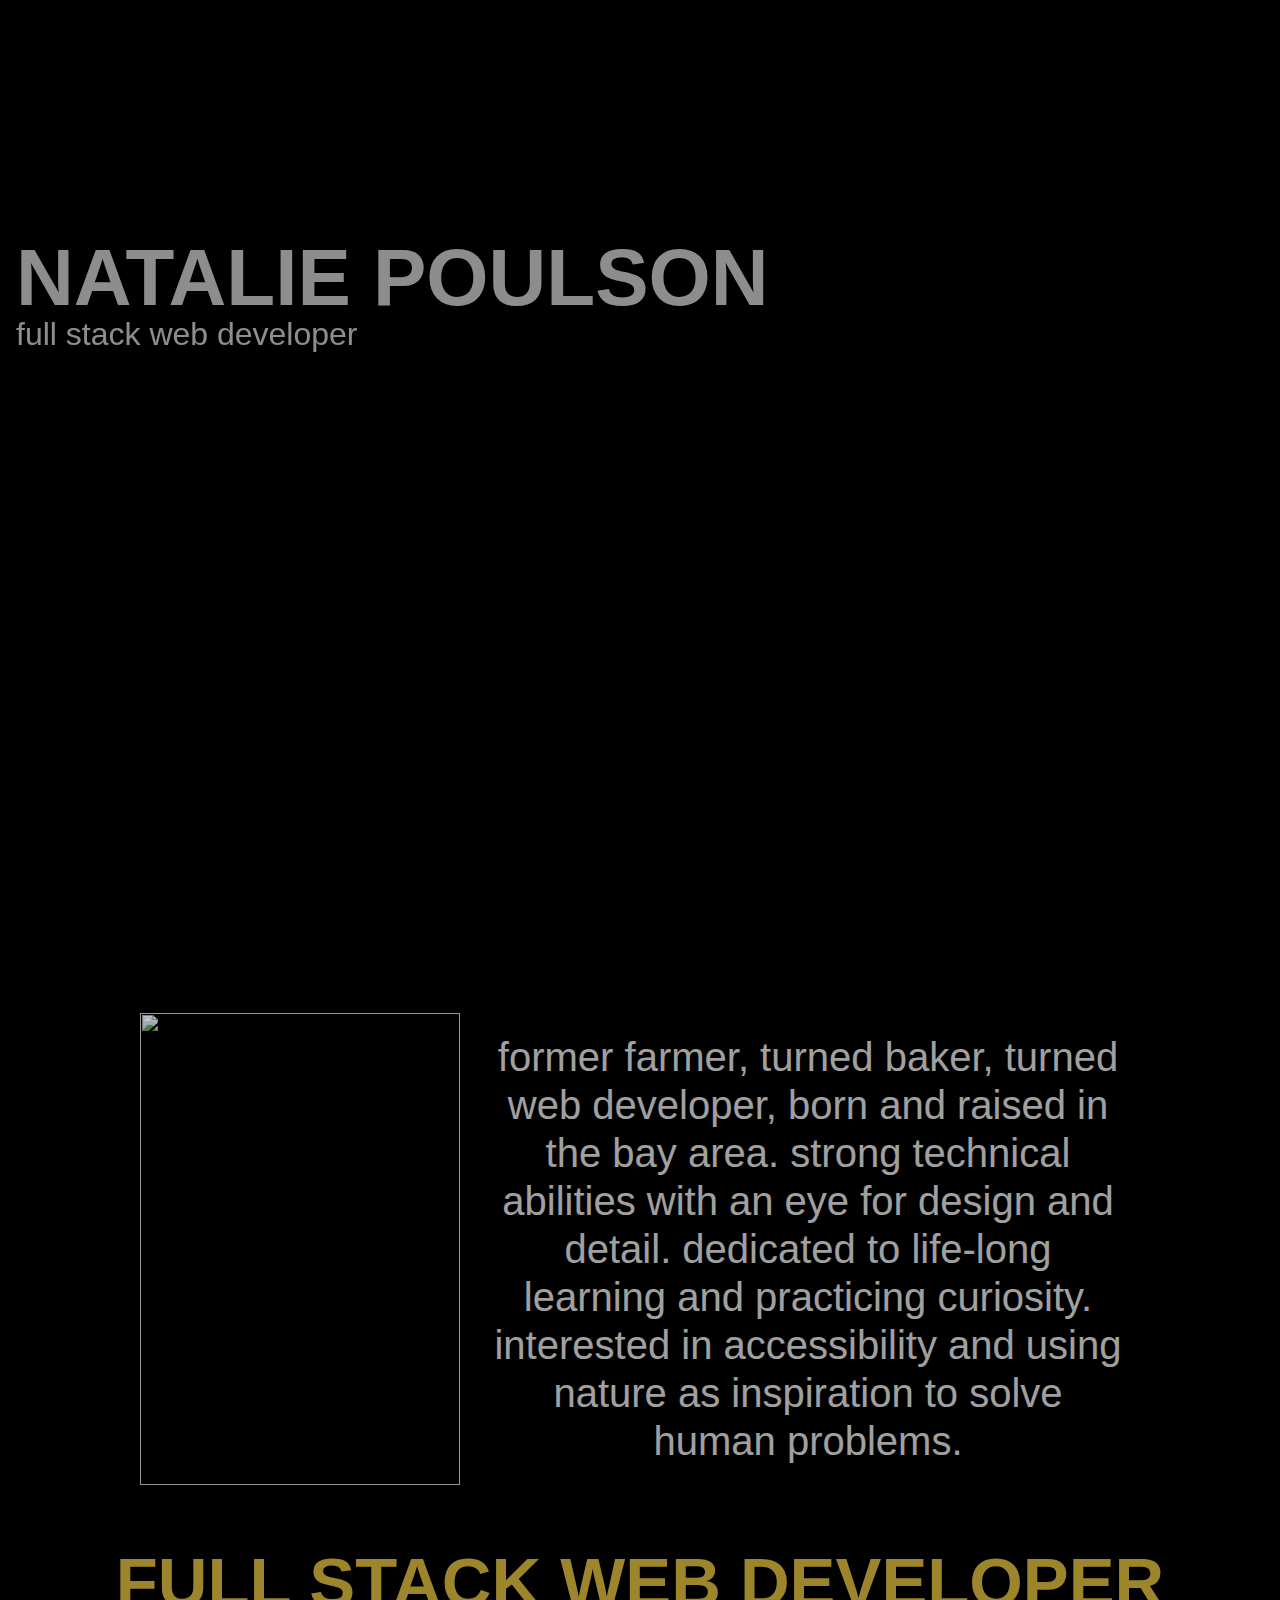
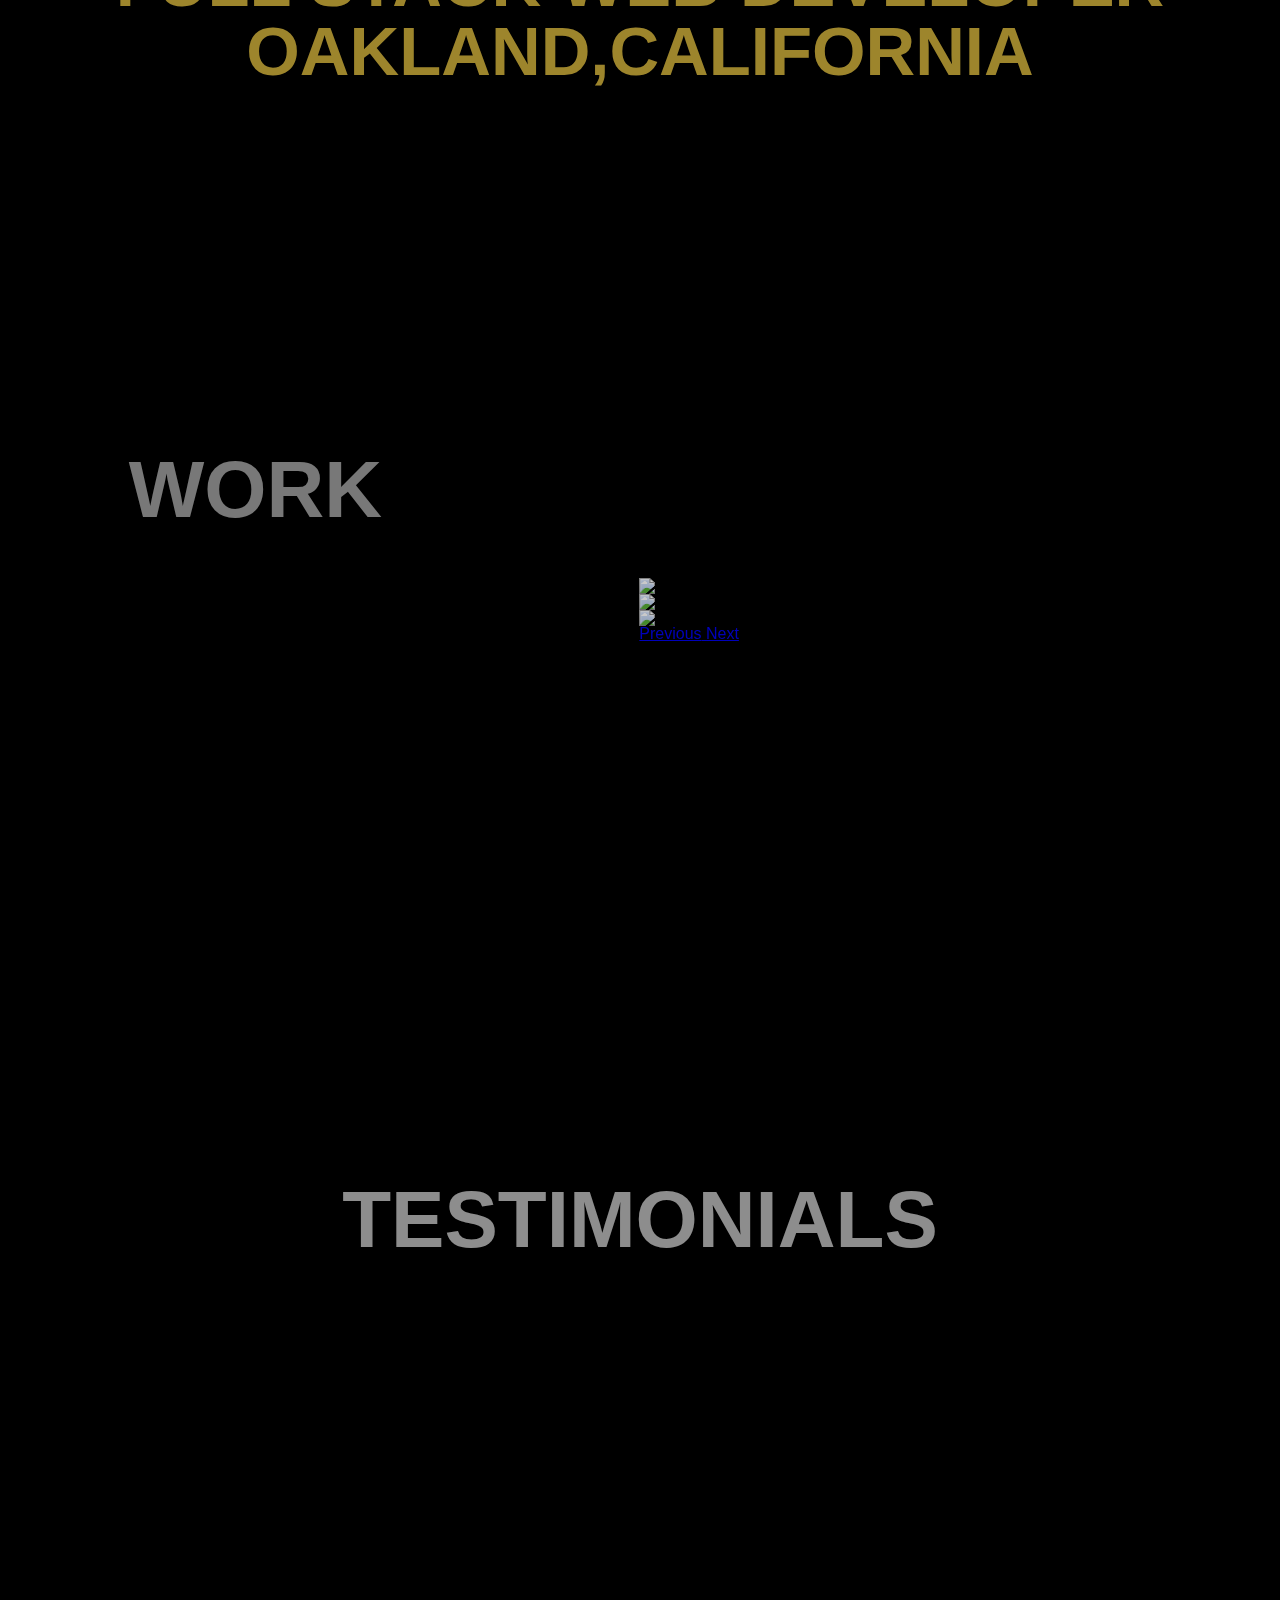
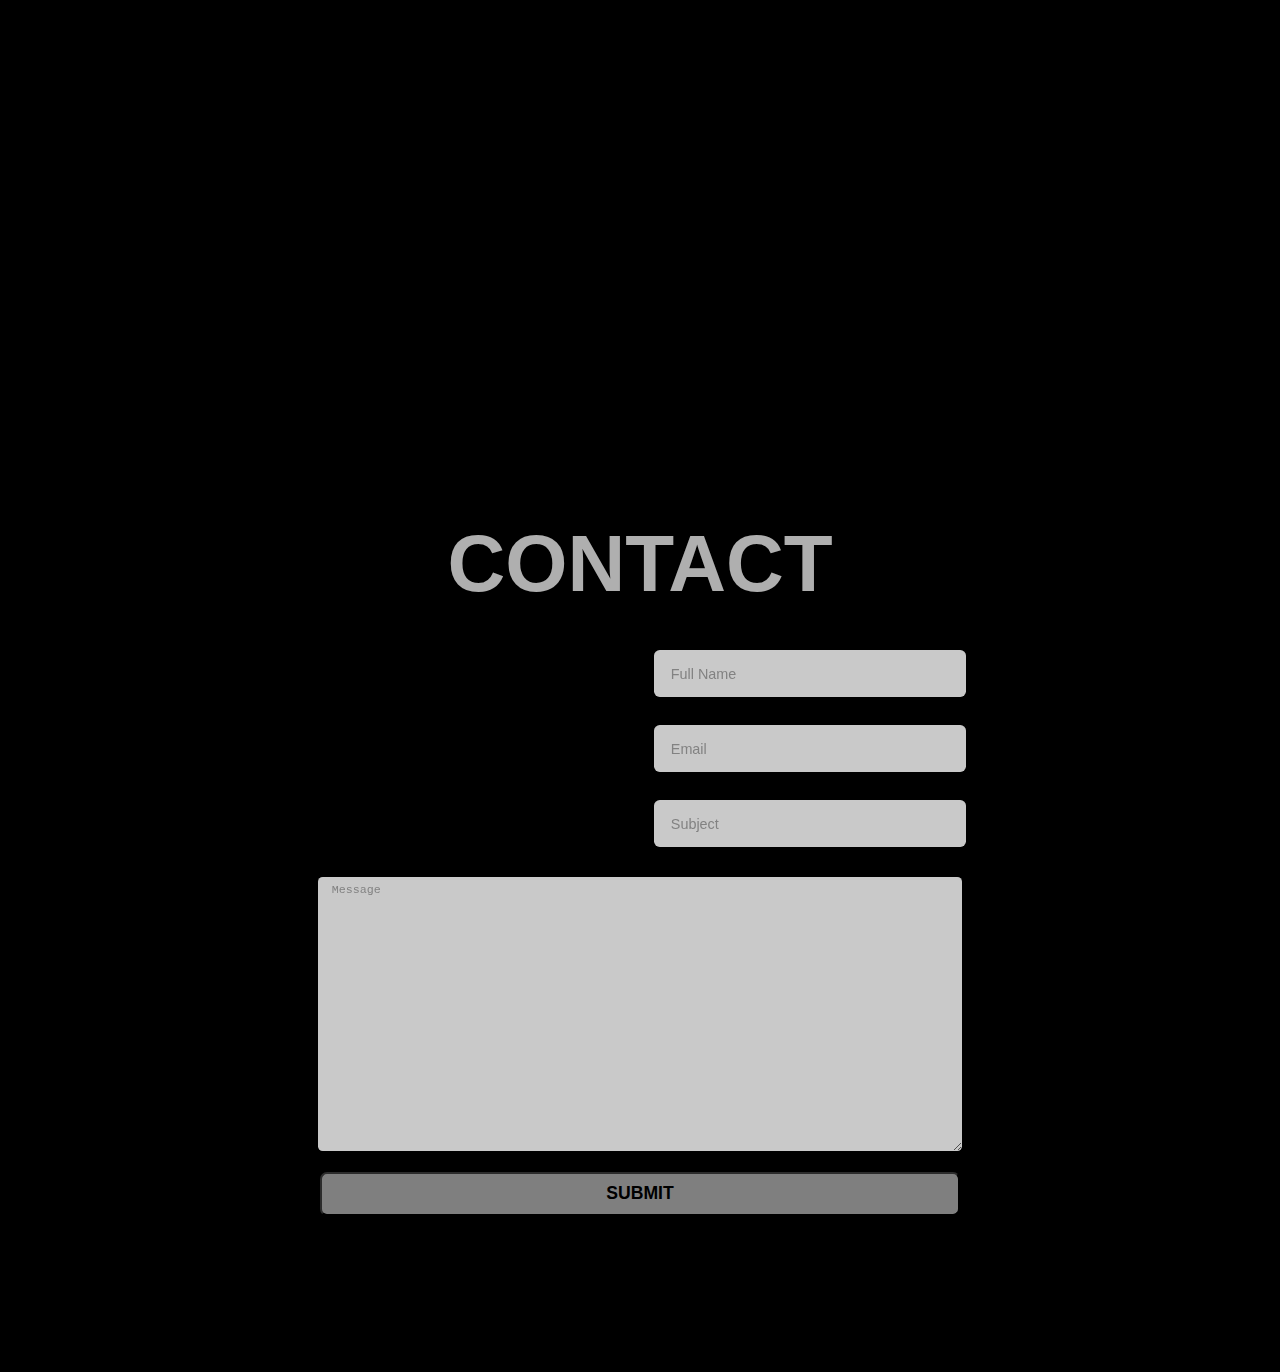
==== index.html @ 06b76f1a "moved css for testing" ====
<!DOCTYPE html>
<html lang="en">
<head>
    <meta charset="UTF-8">
    <meta name="viewport" content="width=device-width, initial-scale=1.0">
    <meta http-equiv="X-UA-Compatible" content="ie=edge">
    <title>Natalie Poulson</title>

    <link rel="stylesheet" href="https://use.fontawesome.com/releases/v5.2.0/css/all.css" integrity="sha384-hWVjflwFxL6sNzntih27bfxkr27PmbbK/iSvJ+a4+0owXq79v+lsFkW54bOGbiDQ" crossorigin="anonymous">
    <link href="https://fonts.googleapis.com/icon?family=Material+Icons" rel="stylesheet">
    <link rel="stylesheet" href="https://stackpath.bootstrapcdn.com/bootstrap/4.1.3/css/bootstrap.min.css" integrity="sha384-MCw98/SFnGE8fJT3GXwEOngsV7Zt27NXFoaoApmYm81iuXoPkFOJwJ8ERdknLPMO" crossorigin="anonymous">
    <link rel="stylesheet" href="style.css">

    <script src="https://code.jquery.com/jquery-3.3.1.js" integrity="sha256-2Kok7MbOyxpgUVvAk/HJ2jigOSYS2auK4Pfzbm7uH60="crossorigin="anonymous" defer></script>   
    <script src="https://stackpath.bootstrapcdn.com/bootstrap/4.1.3/js/bootstrap.min.js" integrity="sha384-ChfqqxuZUCnJSK3+MXmPNIyE6ZbWh2IMqE241rYiqJxyMiZ6OW/JmZQ5stwEULTy" crossorigin="anonymous" defer></script>
    <script src="https://maps.googleapis.com/maps/api/js?key=AIzaSyBHLett8djBo62dDXj0EjCimF8Rd6E8cxg" defer ></script>
    <script src="main.js" defer ></script>    
</head>
<body>
    <header> 
        <!-- Bootstrap Hamburger-->
        <div class="navbar">
            <button class="navbar-toggler toggler-example" type="button" data-toggle="collapse" data-target="#navbarSupportedContent1" aria-controls="navbarSupportedContent1"
                aria-expanded="false" aria-label="Toggle navigation"><span class="dark-blue-text"><i class="fa fa-bars fa-1x"></i></span></button>
            <div class="collapse navbar-collapse" id="navbarSupportedContent1">
                <ul class="navbar-nav mr-auto">
                    <li class="nav-item active">
                        <a class="nav-link" href="#about">about <span class="sr-only">(current)</span></a>
                    </li>
                    <li class="nav-item">
                        <a class="nav-link" href="#portfolio">portfolio</a>
                    </li>
                    <li class="nav-item">
                        <a class="nav-link" href="#testimonials">testimonials</a>
                    </li>
                    <li class="nav-item">
                            <a class="nav-link" href="#contact">contact</a>
                        </li>
                </ul>
            </div>
        </div>
        <!--End Bootstrap Hamburger-->
        <nav class="defaultnav">
            <ul>
                <li><a href="#about">About</a></li>
                <li><a href="#portfolio">Portfolio</a></li>
                <li><a href="#testimonials">Testimonials</a></li>
                <li><a href="#contact">Contact</a></li>
            </ul>
        </nav>
        <div class="name">
            <h1>Natalie Poulson</h1>
            <h2>Full Stack Web Developer</h2>
        </div>
    </header>
    <section id="about">
        <div class="self-summary">
            <img src="styles/images/me.jpg">
            <p>Former farmer, turned baker, turned web developer, born and raised in the Bay Area. Strong technical abilities with an eye for design and detail. Dedicated to life-long learning and practicing curiosity. Interested in accessibility and using nature as inspiration to solve human problems. </p>
        </div>
        <div class="now">
            <h1>Full Stack Web Developer</h1>
            <h1>Oakland,California</h1>
        </div>
    </section>
    <section id="portfolio">
        <h1>Work</h1>
        <!-- Bootstrap Carousel -->
        <div id="carouselExampleIndicators" class="carousel slide" data-ride="carousel">
                <ol class="carousel-indicators">
                  <li data-target="#carouselExampleIndicators" data-slide-to="0" class="active"></li>
                  <li data-target="#carouselExampleIndicators" data-slide-to="1"></li>
                  <li data-target="#carouselExampleIndicators" data-slide-to="2"></li>
                </ol>
                <div class="carousel-inner">
                  <div class="carousel-item active">
                    <img class="d-block w-100" src="styles/images/moo1.jpg" alt="First slide">
                  </div>
                  <div class="carousel-item">
                    <img class="d-block w-100" src="styles/images/moo2.jpg" alt="Second slide">
                  </div>
                  <div class="carousel-item">
                    <img class="d-block w-100" src="styles/images/moo3.jpg" alt="Third slide">
                  </div>
                </div>
                <a class="carousel-control-prev" href="#carouselExampleIndicators" role="button" data-slide="prev">
                  <span class="carousel-control-prev-icon" aria-hidden="true"></span>
                  <span class="sr-only">Previous</span>
                </a>
                <a class="carousel-control-next" href="#carouselExampleIndicators" role="button" data-slide="next">
                  <span class="carousel-control-next-icon" aria-hidden="true"></span>
                  <span class="sr-only">Next</span>
                </a>
              </div>
        <!-- End Bootstrap Carousel -->
    </section>
    <section id="testimonials">
        <h1>Testimonials</h2>
        <div id="quotes">
            <p></p>
        </div>
        </section>
    <section id="contact">
        <h1>Contact</h2>
        <form>
            <div class="container">
                <div id="map"></div>
                <div class="wrapper">
                    <div>
                        <input type="text" style="font-size:.9em" placeholder="Full Name">
                        <p class="error-message">Please enter your full name</p>
                    </div>
                    <div>
                        <input type="email" style="font-size:.9em" placeholder="Email">
                        <p class="error-message">Please enter your email address </p>
                    </div>
                    <div>
                        <input type="text" style="font-size:.9em" placeholder="Subject">
                        <p class="error-message">Please enter a subject</p>
                    </div>
                </div>
            </div>
            <div class="message">
                <textarea style="font-size:.9em" placeholder="Message"></textarea>
                <p class="error-message">Please enter a message</p>
            </div> 
            <button type="submit">Submit</button>
        </form> 
    </section> 
    <footer>
        <a href="https://www.instagram.com/nnnnnnnppppppp/" target="_blank"><i class="fab fa-instagram fa-2x"></i></a>
        <a href="https://www.goodreads.com/user/show/43460307-natalie" target="_blank"><i class="fab fa-goodreads fa-2x"></i></a>
        <a href="https://www.linkedin.com/in/nataliepoulson" target="_blank"><i class="fab fa-linkedin fa-2x"></i></a>
        <a href="https://github.com/natalie-poulson" target="_blank"><i class="fab fa-github-square fa-2x"></i></a>
    </footer> 
</body>
</html>
---- style.css ----
/* http://meyerweb.com/eric/tools/css/reset/ 
   v2.0 | 20110126
   License: none (public domain)
*/
html, body, div, span, applet, object, iframe,
h1, h2, h3, h4, h5, h6, p, blockquote, pre,
a, abbr, acronym, address, big, cite, code,
del, dfn, em, img, ins, kbd, q, s, samp,
small, strike, strong, sub, sup, tt, var,
b, u, i, center,
dl, dt, dd, ol, ul, li,
fieldset, form, label, legend,
table, caption, tbody, tfoot, thead, tr, th, td,
article, aside, canvas, details, embed,
figure, figcaption, footer, header, hgroup,
menu, nav, output, ruby, section, summary,
time, mark, audio, video {
  margin: 0;
  padding: 0;
  border: 0;
  font-size: 100%;
  font: inherit;
  vertical-align: baseline;
}

/* HTML5 display-role reset for older browsers */
article, aside, details, figcaption, figure,
footer, header, hgroup, menu, nav, section {
  display: block;
}

body {
  line-height: 1;
}

ol, ul {
  list-style: none;
}

blockquote, q {
  quotes: none;
}

blockquote:before, blockquote:after,
q:before, q:after {
  content: "";
  content: none;
}

table {
  border-collapse: collapse;
  border-spacing: 0;
}

body {
  font-family: Helvetica, sans-serif;
  background-color: black;
  opacity: 0.79;
}

header {
  background-image: url("images/whiterose.jpg");
  background-size: cover;
  background-repeat: no-repeat;
  background-position: center;
  height: 100vh;
  width: 100vw;
}
header .navbar {
  display: none;
}
header .defaultnav {
  background-color: black;
  opacity: 0;
  width: 100vw;
  height: 8vh;
  text-align: center;
}
header .defaultnav ul {
  list-style: none;
  padding: 1.2em 0;
  vertical-align: middle;
}
header .defaultnav li {
  display: inline-block;
  margin: 0 2em;
}
header .defaultnav a {
  display: block;
  text-decoration: none;
  color: white;
  opacity: 0.7;
  font-size: 1.2em;
  text-transform: lowercase;
}
header .defaultnav a:hover {
  text-decoration: none;
  border-bottom: 0.1em solid white;
  color: white;
  opacity: 1;
}
header .name {
  opacity: 0.7;
  color: white;
  margin: 10.4em 0 0 1em;
}
header .name h1 {
  text-transform: uppercase;
  font-weight: 800;
  font-size: 5em;
}
header .name h2 {
  font-size: 2em;
  text-transform: lowercase;
}
header .sticky {
  position: fixed;
  top: 0;
  width: 100vw;
  height: 8vh;
  opacity: 0.7;
  z-index: 6;
}
header .sticky-name {
  margin: 0;
  position: absolute;
  top: 14em;
  left: 1em;
}

#about {
  background-image: url("images/susan.jpg");
  background-size: cover;
  background-repeat: no-repeat;
  background-position: center;
  width: 100vw;
  height: 100vh;
  display: flex;
  flex-direction: column;
  justify-content: center;
}
#about .self-summary {
  display: flex;
  justify-content: center;
  align-items: center;
  margin-bottom: 4em;
}
#about .self-summary img {
  width: 25vw;
  height: 100%;
  margin: 0.5em;
}
#about .self-summary p {
  text-align: center;
  color: white;
  background-color: black;
  opacity: 0.8;
  text-transform: lowercase;
  font-size: 2.5em;
  line-height: 1.2em;
  width: 50vw;
  margin: 0.5em;
}
#about h1 {
  background-color: black;
  color: #fad448;
  text-transform: uppercase;
  text-align: center;
  font-weight: 800;
  font-size: 4.3em;
  opacity: 0.8;
  padding: 0;
}

#portfolio {
  background-image: url("images/rose.jpg");
  background-size: cover;
  background-repeat: no-repeat;
  background-position: center;
  width: 100vw;
  height: 100vh;
  display: flex;
  justify-content: space-around;
  align-items: center;
}
#portfolio h1 {
  font-size: 5em;
  text-transform: uppercase;
  text-align: center;
  font-weight: 800;
  color: white;
  opacity: 0.6;
  margin-bottom: 4em;
}
#portfolio #carouselExampleIndicators {
  width: 40vw;
  margin-top: 0;
  margin-bottom: 5em;
}

#testimonials {
  background-image: url("images/aspen.jpg");
  background-size: cover;
  background-repeat: no-repeat;
  background-position: center;
  width: 100vw;
  height: 100vh;
  color: white;
  text-align: center;
  opacity: 0.7;
}
#testimonials h1 {
  font-size: 5em;
  text-transform: uppercase;
  font-weight: 800;
  padding: 1em 0;
}
#testimonials #quotes {
  color: white;
  font-weight: 800;
  font-size: 2.5em;
  margin-left: 4em;
  margin-right: 4em;
}
#testimonials p {
  line-height: 1.1em;
  margin-bottom: 2em;
}

#contact {
  background-image: url("images/cactus.jpg");
  background-size: contain;
  background-position: center;
  width: 100vw;
  height: 100vh;
  display: flex;
  flex-direction: column;
  align-items: center;
  justify-content: center;
}
#contact h1 {
  margin: 0.5em 0 0 0;
  font-size: 5em;
  text-transform: uppercase;
  color: white;
  font-weight: 800;
  opacity: 0.87;
}
#contact form {
  display: flex;
  flex-direction: column;
  align-items: center;
}
#contact form .container {
  display: flex;
  align-items: center;
  margin: 2em 0 1em 0;
}
#contact form #map {
  height: 25vh;
  width: 25vw;
}
#contact form .wrapper {
  display: flex;
  height: 25vh;
  width: 25vw;
  flex-direction: column;
  justify-content: space-around;
  align-items: flex-start;
  margin: 0;
}
#contact form .wrapper div {
  display: flex;
  flex-direction: column;
  justify-content: center;
  align-items: flex-start;
}
#contact form input {
  height: 5vh;
  width: 24vw;
  margin: 0 0 0em 1em;
  border-radius: 0.4em;
  border: none;
}
#contact form input::placeholder {
  color: grey;
  opacity: 0.7;
  padding: 0 0 0 1em;
}
#contact form textarea {
  width: 50vw;
  height: 30vh;
  border-radius: 0.4em;
  border: none;
}
#contact form textarea::placeholder {
  color: grey;
  opacity: 0.7;
  padding: 0.3em 0 0 1em;
}
#contact form button {
  width: 50vw;
  height: 2.5em;
  font-family: Helvetica;
  color: black;
  font-weight: 800;
  opacity: 0.68;
  margin: 1em 0 0em 0;
  border-radius: 0.4em;
  font-size: 1.1em;
  text-transform: uppercase;
}
#contact form .error-message {
  display: none;
  text-align: center;
  font-size: 0.8em;
  color: red;
  background-color: white;
  opacity: 0.75;
  font-weight: 400;
  margin: 0.2em 0 0.4em 1em;
  padding: 0.2em 0.4em;
  text-transform: lowercase;
  border-radius: 0.4em;
}
#contact form .error {
  border: 0.15em solid red;
}

footer {
  height: 8vh;
  width: 100vw;
  text-align: center;
  background-color: black;
  opacity: 0.7;
}
footer .fab {
  color: grey;
}
footer .fab:hover {
  color: white;
}
footer i {
  display: inline-block;
  margin: 0.5em 0.3em 0.3em 0.3em;
}

@media screen and (max-width: 710px) {
  header .name {
    color: orange;
    opacity: 1;
  }

  #about .self-summary p {
    font-size: 1.5em;
  }
  #about .self-summary img {
    width: 45vw;
  }
  #about h1 {
    font-size: 2.8em;
  }

  #portfolio {
    display: flex;
    flex-direction: column;
    justify-content: center;
    align-items: center;
  }
  #portfolio h1 {
    margin: 0 0 1em 0;
  }
  #portfolio #carouselExampleIndicators {
    width: 80vw;
    margin: 0;
  }

  #testimonials h1 {
    margin-top: 0.5em;
    color: white;
  }
  #testimonials #quotes {
    font-size: 1.5em;
    margin: 0 1em;
    color: white;
  }

  #contact h1 {
    background-color: red;
    opacity: 0.6;
  }
  #contact form #map {
    display: none;
  }
  #contact form .wrapper {
    width: 50vw;
  }
  #contact form input {
    width: 50vw;
    margin: 0;
  }
}
@media screen and (max-width: 400px) {
  header .navbar {
    display: flex;
    justify-content: flex-end;
  }
  header .navbar .fa-1x {
    font-size: 1.5rem;
  }
  header .navbar .navbar-toggler.toggler-example {
    cursor: pointer;
  }
  header .navbar .dark-blue-text {
    color: white;
  }
  header .navbar a:hover {
    color: white;
    font-weight: 800;
  }
  header .navbar .nav-item a {
    color: white;
    display: flex;
    justify-content: flex-end;
  }
  header .defaultnav {
    display: none;
  }
  header .name {
    margin-right: 0;
    margin-left: 1em;
    margin-top: 13.5em;
    font-size: 0.8em;
    position: absolute;
    opacity: 0.8;
    color: white;
  }
  header .sticky {
    position: fixed;
    top: 0;
    opacity: 0.9;
    z-index: 6;
  }
  header .sticky-name {
    margin: 0;
    position: absolute;
    top: 14em;
    left: 1em;
  }

  #about .self-summary {
    display: flex;
    flex-direction: column;
    margin: 2em 0 0 0;
  }
  #about .self-summary p {
    font-size: 1.4em;
    width: 80vw;
    margin-bottom: 2em;
  }
  #about h1 {
    font-size: 2em;
    margin-bottom: 0.5em;
  }

  #portfolio {
    display: flex;
    flex-direction: column;
    justify-content: flex-start;
    align-items: center;
  }
  #portfolio h1 {
    font-size: 4em;
    margin-top: 1em;
    opacity: 1;
  }
  #portfolio #carouselExampleIndicators {
    width: 80vw;
  }

  #testimonials h1 {
    padding-top: 3.4em;
    padding-bottom: 0.5em;
    font-size: 3em;
  }
  #contact {
    background-size: cover;
    background-repeat: no-repeat;
  }
  #contact h1 {
    color: lightcyan;
    font-size: 3em;
  }
  #contact form .container {
    display: flex;
    align-items: center;
    margin: 0 0 0 0;
  }
  #contact form input {
    width: 70vw;
  }
  #contact form .wrapper {
    width: 70vw;
  }
  #contact form .error-message {
    margin: 0.3em 0 0 1.4em;
    width: 60vw;
  }
  #contact form textarea {
    height: 25vh;
    width: 70vw;
  }
}

/*# sourceMappingURL=style.css.map */
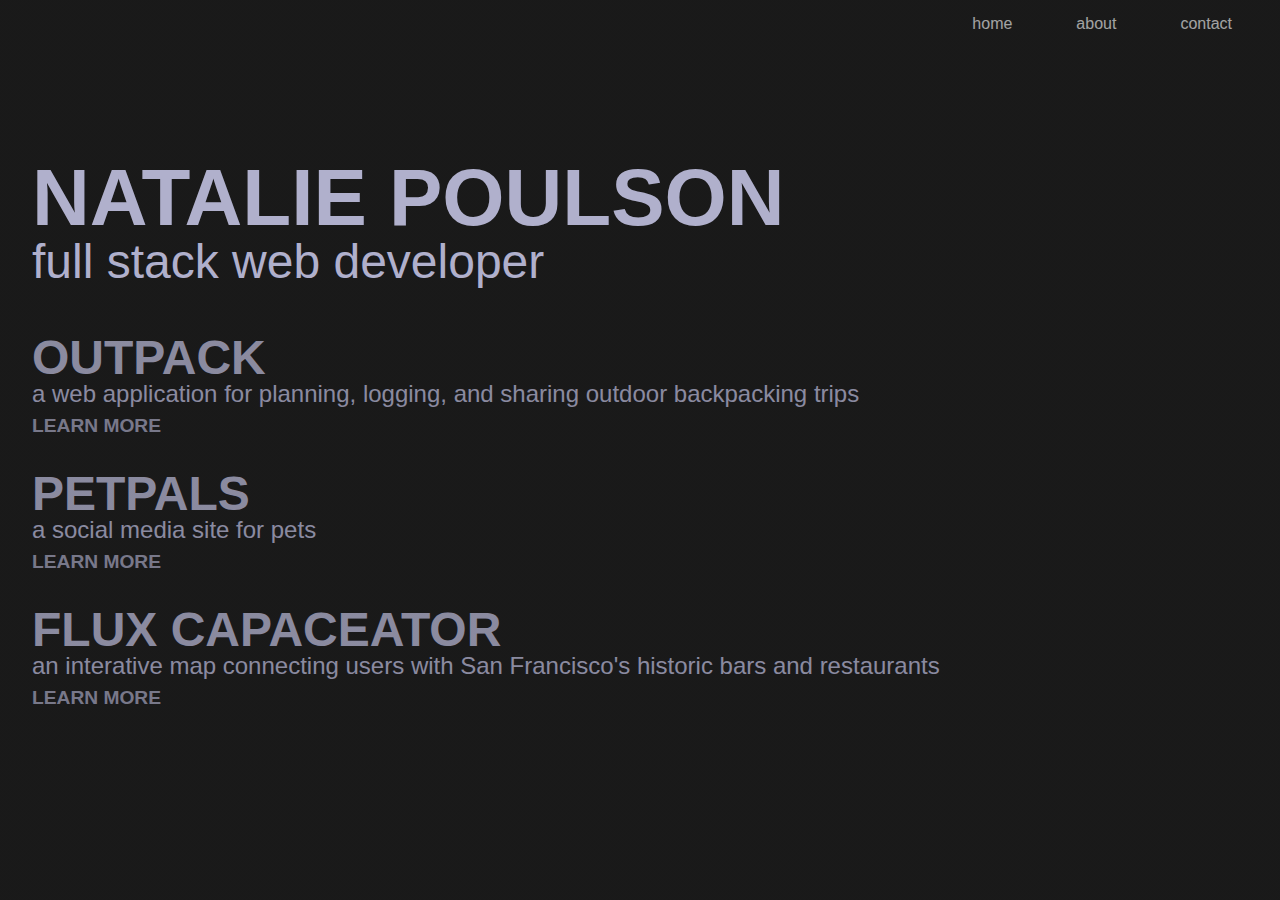
==== commit 96623119: "changed home to index" ====
--- a/index.html
+++ b/index.html
@@ -4,134 +4,54 @@
     <meta charset="UTF-8">
     <meta name="viewport" content="width=device-width, initial-scale=1.0">
     <meta http-equiv="X-UA-Compatible" content="ie=edge">
-    <title>Natalie Poulson</title>
-
-    <link rel="stylesheet" href="https://use.fontawesome.com/releases/v5.2.0/css/all.css" integrity="sha384-hWVjflwFxL6sNzntih27bfxkr27PmbbK/iSvJ+a4+0owXq79v+lsFkW54bOGbiDQ" crossorigin="anonymous">
-    <link href="https://fonts.googleapis.com/icon?family=Material+Icons" rel="stylesheet">
-    <link rel="stylesheet" href="https://stackpath.bootstrapcdn.com/bootstrap/4.1.3/css/bootstrap.min.css" integrity="sha384-MCw98/SFnGE8fJT3GXwEOngsV7Zt27NXFoaoApmYm81iuXoPkFOJwJ8ERdknLPMO" crossorigin="anonymous">
-    <link rel="stylesheet" href="style.css">
-
-    <script src="https://code.jquery.com/jquery-3.3.1.js" integrity="sha256-2Kok7MbOyxpgUVvAk/HJ2jigOSYS2auK4Pfzbm7uH60="crossorigin="anonymous" defer></script>   
-    <script src="https://stackpath.bootstrapcdn.com/bootstrap/4.1.3/js/bootstrap.min.js" integrity="sha384-ChfqqxuZUCnJSK3+MXmPNIyE6ZbWh2IMqE241rYiqJxyMiZ6OW/JmZQ5stwEULTy" crossorigin="anonymous" defer></script>
-    <script src="https://maps.googleapis.com/maps/api/js?key=AIzaSyBHLett8djBo62dDXj0EjCimF8Rd6E8cxg" defer ></script>
-    <script src="main.js" defer ></script>    
+    <title>Natalie Poulson | Full Stack Web Developer</title>
+    <link rel="stylesheet" href="https://use.fontawesome.com/releases/v5.4.1/css/all.css" integrity="sha384-5sAR7xN1Nv6T6+dT2mhtzEpVJvfS3NScPQTrOxhwjIuvcA67KV2R5Jz6kr4abQsz" crossorigin="anonymous">
+    <link rel="stylesheet" href="./styles/style.css">
+    <script src="./scripts/main.js" defer ></script>    
 </head>
 <body>
     <header> 
-        <!-- Bootstrap Hamburger-->
-        <div class="navbar">
-            <button class="navbar-toggler toggler-example" type="button" data-toggle="collapse" data-target="#navbarSupportedContent1" aria-controls="navbarSupportedContent1"
-                aria-expanded="false" aria-label="Toggle navigation"><span class="dark-blue-text"><i class="fa fa-bars fa-1x"></i></span></button>
-            <div class="collapse navbar-collapse" id="navbarSupportedContent1">
-                <ul class="navbar-nav mr-auto">
-                    <li class="nav-item active">
-                        <a class="nav-link" href="#about">about <span class="sr-only">(current)</span></a>
-                    </li>
-                    <li class="nav-item">
-                        <a class="nav-link" href="#portfolio">portfolio</a>
-                    </li>
-                    <li class="nav-item">
-                        <a class="nav-link" href="#testimonials">testimonials</a>
-                    </li>
-                    <li class="nav-item">
-                            <a class="nav-link" href="#contact">contact</a>
-                        </li>
-                </ul>
-            </div>
-        </div>
-        <!--End Bootstrap Hamburger-->
-        <nav class="defaultnav">
+        <nav>
             <ul>
-                <li><a href="#about">About</a></li>
-                <li><a href="#portfolio">Portfolio</a></li>
-                <li><a href="#testimonials">Testimonials</a></li>
-                <li><a href="#contact">Contact</a></li>
+                <li><a href="./index.html">Home</a></li>
+                <li><a href="./about.html">About</a></li>
+                <li><a href="./contact.html">Contact</a></li>
             </ul>
         </nav>
-        <div class="name">
-            <h1>Natalie Poulson</h1>
-            <h2>Full Stack Web Developer</h2>
-        </div>
     </header>
-    <section id="about">
-        <div class="self-summary">
-            <img src="styles/images/me.jpg">
-            <p>Former farmer, turned baker, turned web developer, born and raised in the Bay Area. Strong technical abilities with an eye for design and detail. Dedicated to life-long learning and practicing curiosity. Interested in accessibility and using nature as inspiration to solve human problems. </p>
-        </div>
-        <div class="now">
-            <h1>Full Stack Web Developer</h1>
-            <h1>Oakland,California</h1>
-        </div>
-    </section>
-    <section id="portfolio">
-        <h1>Work</h1>
-        <!-- Bootstrap Carousel -->
-        <div id="carouselExampleIndicators" class="carousel slide" data-ride="carousel">
-                <ol class="carousel-indicators">
-                  <li data-target="#carouselExampleIndicators" data-slide-to="0" class="active"></li>
-                  <li data-target="#carouselExampleIndicators" data-slide-to="1"></li>
-                  <li data-target="#carouselExampleIndicators" data-slide-to="2"></li>
-                </ol>
-                <div class="carousel-inner">
-                  <div class="carousel-item active">
-                    <img class="d-block w-100" src="styles/images/moo1.jpg" alt="First slide">
-                  </div>
-                  <div class="carousel-item">
-                    <img class="d-block w-100" src="styles/images/moo2.jpg" alt="Second slide">
-                  </div>
-                  <div class="carousel-item">
-                    <img class="d-block w-100" src="styles/images/moo3.jpg" alt="Third slide">
-                  </div>
+    <main>
+        <section id="home">
+            <div class="name">
+                <h1>Natalie Poulson</h1>
+                <h2>Full Stack Web Developer</h2>
+            </div>
+            <div class="project-container">
+                <div class="project">
+                    <h2>OutPACK</h2>
+                    <h3>a web application for planning, logging, and sharing outdoor backpacking trips</h3>
+                    <a href="https://github.com/natalie-poulson/OutPACK" target="_blank">Learn More</a>
                 </div>
-                <a class="carousel-control-prev" href="#carouselExampleIndicators" role="button" data-slide="prev">
-                  <span class="carousel-control-prev-icon" aria-hidden="true"></span>
-                  <span class="sr-only">Previous</span>
-                </a>
-                <a class="carousel-control-next" href="#carouselExampleIndicators" role="button" data-slide="next">
-                  <span class="carousel-control-next-icon" aria-hidden="true"></span>
-                  <span class="sr-only">Next</span>
-                </a>
-              </div>
-        <!-- End Bootstrap Carousel -->
-    </section>
-    <section id="testimonials">
-        <h1>Testimonials</h2>
-        <div id="quotes">
-            <p></p>
-        </div>
+                <div class="project">
+                    <h2>PetPals</h2>
+                    <h3>a social media site for pets</h3>
+                    <a href="https://github.com/Cyrusluke925/petpals_app" target="_blank">Learn More</a>
+                </div>
+                <div class="project">
+                    <h2>flux capacEATor</h2>
+                    <h3>an interative map connecting users with San Francisco's historic bars and restaurants</h3>
+                    <a href="https://github.com/aduncan12/Project-01"target="_blank">Learn More</a>
+                </div>
+               
+               
+            </div>
         </section>
-    <section id="contact">
-        <h1>Contact</h2>
-        <form>
-            <div class="container">
-                <div id="map"></div>
-                <div class="wrapper">
-                    <div>
-                        <input type="text" style="font-size:.9em" placeholder="Full Name">
-                        <p class="error-message">Please enter your full name</p>
-                    </div>
-                    <div>
-                        <input type="email" style="font-size:.9em" placeholder="Email">
-                        <p class="error-message">Please enter your email address </p>
-                    </div>
-                    <div>
-                        <input type="text" style="font-size:.9em" placeholder="Subject">
-                        <p class="error-message">Please enter a subject</p>
-                    </div>
-                </div>
-            </div>
-            <div class="message">
-                <textarea style="font-size:.9em" placeholder="Message"></textarea>
-                <p class="error-message">Please enter a message</p>
-            </div> 
-            <button type="submit">Submit</button>
-        </form> 
-    </section> 
+    </main>
     <footer>
-        <a href="https://www.instagram.com/nnnnnnnppppppp/" target="_blank"><i class="fab fa-instagram fa-2x"></i></a>
-        <a href="https://www.goodreads.com/user/show/43460307-natalie" target="_blank"><i class="fab fa-goodreads fa-2x"></i></a>
-        <a href="https://www.linkedin.com/in/nataliepoulson" target="_blank"><i class="fab fa-linkedin fa-2x"></i></a>
-        <a href="https://github.com/natalie-poulson" target="_blank"><i class="fab fa-github-square fa-2x"></i></a>
+        <ul>
+            <li><a href="https://www.goodreads.com/user/show/43460307-natalie" target="_blank"><i class="fab fa-goodreads"></i></a></li>
+            <li><a href="https://www.linkedin.com/in/nataliepoulson" target="_blank"><i class="fab fa-linkedin"></i></a></li>
+            <li><a href="https://github.com/natalie-poulson" target="_blank"><i class="fab fa-github-square"></i></a></li>
+        </ul>
     </footer> 
 </body>
 </html>--- a/styles/style.css
+++ b/styles/style.css
@@ -0,0 +1,426 @@
+/* http://meyerweb.com/eric/tools/css/reset/ 
+   v2.0 | 20110126
+   License: none (public domain)
+*/
+html, body, div, span, applet, object, iframe,
+h1, h2, h3, h4, h5, h6, p, blockquote, pre,
+a, abbr, acronym, address, big, cite, code,
+del, dfn, em, img, ins, kbd, q, s, samp,
+small, strike, strong, sub, sup, tt, var,
+b, u, i, center,
+dl, dt, dd, ol, ul, li,
+fieldset, form, label, legend,
+table, caption, tbody, tfoot, thead, tr, th, td,
+article, aside, canvas, details, embed,
+figure, figcaption, footer, header, hgroup,
+menu, nav, output, ruby, section, summary,
+time, mark, audio, video {
+  margin: 0;
+  padding: 0;
+  border: 0;
+  font-size: 100%;
+  font: inherit;
+  vertical-align: baseline;
+}
+
+/* HTML5 display-role reset for older browsers */
+article, aside, details, figcaption, figure,
+footer, header, hgroup, menu, nav, section {
+  display: block;
+}
+
+body {
+  line-height: 1;
+}
+
+ol, ul {
+  list-style: none;
+}
+
+blockquote, q {
+  quotes: none;
+}
+
+blockquote:before, blockquote:after,
+q:before, q:after {
+  content: "";
+  content: none;
+}
+
+table {
+  border-collapse: collapse;
+  border-spacing: 0;
+}
+
+#about {
+  background-image: linear-gradient(rgba(0, 0, 0, 0.5), rgba(0, 0, 0, 0.5)), url("../assets/reyes.jpg");
+  background-size: cover;
+  background-position: center;
+  height: 100vh;
+  width: 100vw;
+  display: flex;
+  flex-direction: column;
+  justify-content: center;
+  align-items: center;
+  overflow: hidden;
+}
+#about .about-wrapper {
+  display: flex;
+  flex-direction: column;
+}
+#about .about-wrapper .info {
+  display: flex;
+  flex-direction: column;
+  width: 80vw;
+  margin-top: 9em;
+  margin-left: 3em;
+}
+#about .about-wrapper .info h1 {
+  text-align: center;
+  font-weight: 800;
+  font-size: 4em;
+  color: pink;
+  opacity: 0.8;
+  line-height: 1.2em;
+}
+#about .about-wrapper .info h3 {
+  text-align: center;
+  font-weight: 800;
+  font-size: 2em;
+  color: pink;
+  opacity: 0.8;
+  line-height: 1.2em;
+  margin: 0 3em;
+}
+#about .about-wrapper .info .icons {
+  display: flex;
+  justify-content: center;
+}
+#about .about-wrapper .info .icons a {
+  line-height: 1.2em;
+  opacity: 0.6;
+  color: pink;
+  font-size: 3em;
+  margin: 0 0.25em;
+}
+#about .about-wrapper .info .icons a:hover {
+  opacity: 1;
+}
+#about .about-wrapper .skills {
+  display: flex;
+  align-items: flex-end;
+  justify-content: flex-end;
+  width: 100vw;
+  height: 50vh;
+  margin-right: 2em;
+}
+#about .about-wrapper .skills ul {
+  margin: 1em;
+}
+#about .about-wrapper .skills ul li {
+  font-weight: 800;
+  font-size: 1.7em;
+  color: pink;
+  opacity: 0.8;
+  line-height: 1.2em;
+}
+
+#home {
+  background-image: linear-gradient(rgba(0, 0, 0, 0.5), rgba(0, 0, 0, 0.5)), url("../assets/sunset.jpg");
+  background-size: cover;
+  background-position: center;
+  height: 100vh;
+  width: 100vw;
+  display: flex;
+  flex-direction: column;
+  justify-content: center;
+}
+#home .name {
+  display: flex;
+  flex-direction: column;
+  margin-left: 2em;
+  margin-bottom: 2em;
+  opacity: 0.8;
+}
+#home .name h1 {
+  text-transform: uppercase;
+  font-weight: 800;
+  font-size: 5em;
+  color: #d6d6f9;
+}
+#home .name h2 {
+  font-size: 3em;
+  text-transform: lowercase;
+  color: #d6d6f9;
+}
+#home .project-container .project {
+  display: flex;
+  flex-direction: column;
+  margin: 1em 2em;
+}
+#home .project-container .project h2 {
+  color: #d6d6f9;
+  font-size: 3em;
+  text-transform: uppercase;
+  font-weight: 800;
+  opacity: 0.6;
+}
+#home .project-container .project h3 {
+  color: #d6d6f9;
+  font-size: 1.5em;
+  opacity: 0.6;
+}
+#home .project-container .project a {
+  text-decoration: none;
+  color: #d6d6f9;
+  font-size: 1.2em;
+  text-transform: uppercase;
+  font-weight: 800;
+  opacity: 0.5;
+  margin-top: 0.5em;
+  margin-bottom: 1em;
+}
+#home .project-container .project a:hover {
+  opacity: 1;
+}
+
+#contact {
+  background-image: linear-gradient(rgba(0, 0, 0, 0.5), rgba(0, 0, 0, 0.5)), url("../assets/moo.jpg");
+  background-size: cover;
+  background-position: 10% 10%;
+  height: 100vh;
+  width: 100vw;
+  display: flex;
+  justify-content: center;
+  align-items: center;
+}
+#contact .contact-container {
+  display: flex;
+  flex-direction: column;
+  align-items: center;
+  justify-content: center;
+  width: 90vw;
+  height: 50vh;
+}
+#contact .contact-container h3 {
+  font-weight: 800;
+  font-size: 5em;
+  color: lightblue;
+  opacity: 0.7;
+  line-height: 1.2em;
+}
+#contact .contact-container h5 {
+  font-weight: 800;
+  font-size: 2em;
+  color: lightblue;
+  opacity: 0.7;
+  line-height: 1.2em;
+}
+
+body {
+  font-family: Helvetica, sans-serif;
+  background-color: rgba(0, 0, 0, 0.8);
+}
+
+nav ul {
+  display: flex;
+  margin: 1em;
+  position: absolute;
+  right: 0;
+}
+nav ul a {
+  text-decoration: none;
+  color: white !important;
+  text-transform: lowercase;
+  padding: 0 2em;
+  opacity: 0.6;
+}
+nav ul a:hover {
+  opacity: 1;
+  text-decoration: none;
+}
+
+footer ul {
+  display: flex;
+  margin: 1em;
+  position: absolute;
+  bottom: 0;
+  left: 0;
+}
+footer ul i {
+  color: white;
+  padding: 0 1em;
+  opacity: 0.6;
+}
+footer ul i:hover {
+  opacity: 1;
+}
+
+@media screen and (max-width: 710px) {
+  header .name {
+    color: orange;
+    opacity: 1;
+  }
+
+  #about .self-summary p {
+    font-size: 1.5em;
+  }
+  #about .self-summary img {
+    width: 45vw;
+  }
+  #about h1 {
+    font-size: 2.8em;
+  }
+
+  #portfolio {
+    display: flex;
+    flex-direction: column;
+    justify-content: center;
+    align-items: center;
+  }
+  #portfolio h1 {
+    margin: 0 0 1em 0;
+  }
+  #portfolio #carouselExampleIndicators {
+    width: 80vw;
+    margin: 0;
+  }
+
+  #testimonials h1 {
+    margin-top: 0.5em;
+    color: white;
+  }
+  #testimonials #quotes {
+    font-size: 1.5em;
+    margin: 0 1em;
+    color: white;
+  }
+
+  #contact h1 {
+    background-color: red;
+    opacity: 0.6;
+  }
+  #contact form #map {
+    display: none;
+  }
+  #contact form .wrapper {
+    width: 50vw;
+  }
+  #contact form input {
+    width: 50vw;
+    margin: 0;
+  }
+}
+@media screen and (max-width: 400px) {
+  header .navbar {
+    display: flex;
+    justify-content: flex-end;
+  }
+  header .navbar .fa-1x {
+    font-size: 1.5rem;
+  }
+  header .navbar .navbar-toggler.toggler-example {
+    cursor: pointer;
+  }
+  header .navbar .dark-blue-text {
+    color: white;
+  }
+  header .navbar a:hover {
+    color: white;
+    font-weight: 800;
+  }
+  header .navbar .nav-item a {
+    color: white;
+    display: flex;
+    justify-content: flex-end;
+  }
+  header .defaultnav {
+    display: none;
+  }
+  header .name {
+    margin-right: 0;
+    margin-left: 1em;
+    margin-top: 13.5em;
+    font-size: 0.8em;
+    position: absolute;
+    opacity: 0.8;
+    color: white;
+  }
+  header .sticky {
+    position: fixed;
+    top: 0;
+    opacity: 0.9;
+    z-index: 6;
+  }
+  header .sticky-name {
+    margin: 0;
+    position: absolute;
+    top: 14em;
+    left: 1em;
+  }
+
+  #about .self-summary {
+    display: flex;
+    flex-direction: column;
+    margin: 2em 0 0 0;
+  }
+  #about .self-summary p {
+    font-size: 1.4em;
+    width: 80vw;
+    margin-bottom: 2em;
+  }
+  #about h1 {
+    font-size: 2em;
+    margin-bottom: 0.5em;
+  }
+
+  #portfolio {
+    display: flex;
+    flex-direction: column;
+    justify-content: flex-start;
+    align-items: center;
+  }
+  #portfolio h1 {
+    font-size: 4em;
+    margin-top: 1em;
+    opacity: 1;
+  }
+  #portfolio #carouselExampleIndicators {
+    width: 80vw;
+  }
+
+  #testimonials h1 {
+    padding-top: 3.4em;
+    padding-bottom: 0.5em;
+    font-size: 3em;
+  }
+  #contact {
+    background-size: cover;
+    background-repeat: no-repeat;
+  }
+  #contact h1 {
+    color: lightcyan;
+    font-size: 3em;
+  }
+  #contact form .container {
+    display: flex;
+    align-items: center;
+    margin: 0 0 0 0;
+  }
+  #contact form input {
+    width: 70vw;
+  }
+  #contact form .wrapper {
+    width: 70vw;
+  }
+  #contact form .error-message {
+    margin: 0.3em 0 0 1.4em;
+    width: 60vw;
+  }
+  #contact form textarea {
+    height: 25vh;
+    width: 70vw;
+  }
+}
+
+/*# sourceMappingURL=style.css.map */
